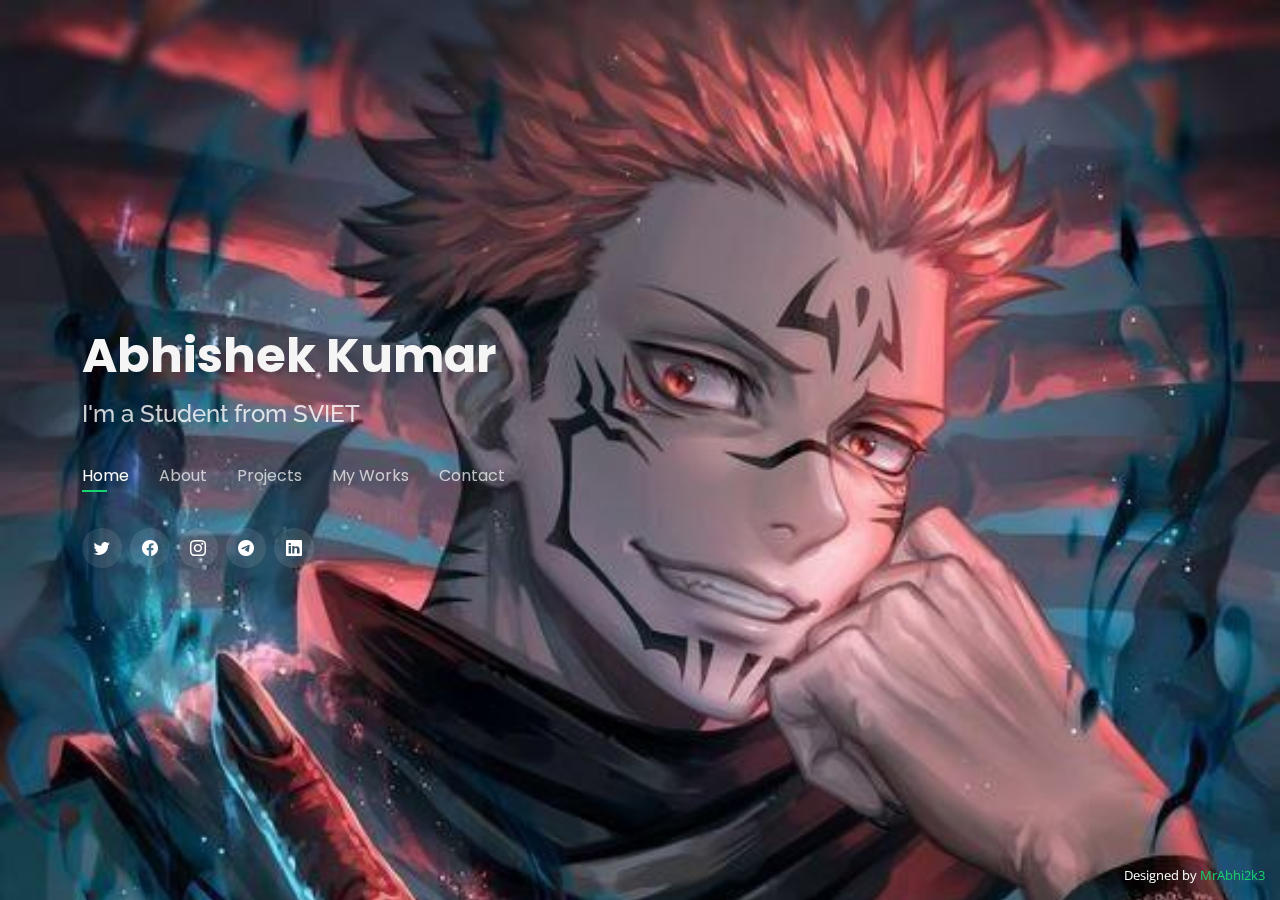
==== index.html @ 7f1c8b37 "Add files via upload" ====
<!DOCTYPE html>
<html lang="en">

<head>
  <meta charset="utf-8">
  <meta content="width=device-width, initial-scale=1.0" name="viewport">

  <title>Indiko Tech - MrAbhi2k3</title>
  <meta content="" name="description">
  <meta content="" name="keywords">

  <!-- Favicons -->
  <link href="assets/img/ak-profile.png" rel="icon">
  <link href="assets/img/gaming.jpg" rel="apple-touch-icon">

  <!-- Google Fonts -->
  <link href="https://fonts.googleapis.com/css?family=Open+Sans:300,300i,400,400i,600,600i,700,700i|Raleway:300,300i,400,400i,500,500i,600,600i,700,700i|Poppins:300,300i,400,400i,500,500i,600,600i,700,700i" rel="stylesheet">

  <!-- Vendor CSS Files -->
  <link href="assets/vendor/bootstrap/css/bootstrap.min.css" rel="stylesheet">
  <link href="assets/vendor/bootstrap-icons/bootstrap-icons.css" rel="stylesheet">
  <link href="assets/vendor/boxicons/css/boxicons.min.css" rel="stylesheet">
  <link href="assets/vendor/glightbox/css/glightbox.min.css" rel="stylesheet">
  <link href="assets/vendor/remixicon/remixicon.css" rel="stylesheet">
  <link href="assets/vendor/swiper/swiper-bundle.min.css" rel="stylesheet">

  <!-- Template Main CSS File -->
  <link href="assets/css/style.css" rel="stylesheet">
</head>

<body>

  <!-- ======= Header ======= -->
  <header id="header">
    <div class="container">

      <h1><a href="index.html">Abhishek Kumar</a></h1>
      <h2>I'm a Student<span></span> from SVIET</h2>

      <nav id="navbar" class="navbar">
        <ul>
          <li><a class="nav-link active" href="#header">Home</a></li>
          <li><a class="nav-link" href="#about">About</a></li>
          <li><a class="nav-link" href="#projects">Projects</a></li>
          <li><a class="nav-link" href="#portfolio">My Works</a></li>
          <li><a class="nav-link" href="#contact">Contact</a></li>
        </ul>
        <i class="bi bi-list mobile-nav-toggle"></i>
      </nav><!-- .navbar -->

      <div class="social-links">
        <a href="https://twitter.com/MrAbhi2k3" class="twitter"><i class="bi bi-twitter"></i></a>
        <a href="https://www.facebook.com/abhishek.modi.58173000/" class="facebook"><i class="bi bi-facebook"></i></a>
        <a href="https://instagram.com/MrAbhi2k3" class="instagram"><i class="bi bi-instagram"></i></a>
        <a href="https://telegram.com/MrAbhi2k3" class="telegram"><i class="bi bi-telegram"></i></a>
        <a href="https://linkedin.com/in/rAbhi2k3" class="linkedin"><i class="bi bi-linkedin"></i></a>
      </div>

    </div>
  </header><!-- End Header -->

  <!-- ======= About Section ======= -->
  <section id="about" class="about">
    <div class="about-me container">

      <div class="section-title">
        <h2>About</h2>
        <p>More About Me</p>
      </div>

      <div class="row">
        <div class="col-lg-4" data-aos="fade-right">
          <img src="assets/img/mrabhi.jpeg" class="img-fluid" alt="">
        </div>
        <div class="col-lg-8 pt-4 pt-lg-0 content" data-aos="fade-left">
          <h3>Web &amp; Designing</h3>
          <p class="fst-italic">
            As you can see my web-profile as my project I have completed and many more things I have to add in this Project.
          </p>
          <div class="row">
            <div class="col-lg-6">
              <ul>
                <li><i class="bi bi-chevron-right"></i> <strong>Birthday :</strong> <span>07th November 2003</span></li>
                <li><i class="bi bi-chevron-right"></i> <strong>Website :</strong> <span>https://www.devpy.in</span></li>
                <li><i class="bi bi-chevron-right"></i> <strong>Phone No. :</strong> <span>+918002 that's it</span></li>
                <li><i class="bi bi-chevron-right"></i> <strong>City :</strong> <span>Chandigarh, India</span></li>
              </ul>
            </div>
            <div class="col-lg-6">
              <ul>
                <li><i class="bi bi-chevron-right"></i> <strong>Age :</strong> <span>19</span></li>
                <li><i class="bi bi-chevron-right"></i> <strong>Degree [studying]:</strong> <span>B.Tech </span></li>
                <li><i class="bi bi-chevron-right"></i> <strong>Email ID:</strong> <span>modiavii66@gmail.com</span></li>
                <li><i class="bi bi-chevron-right"></i> <strong>Github :</strong> <span>@MrAbhi2k3</span></li>
              </ul>
            </div>
          </div>
          <p>
            I love Coding as my passion and I ❤ Guitar & Flute, Music and  to read Comics Anime/Stories/KDramas . If You Want to know me then there is nothing more about me. I am Just Alone in My Life and does things only for MySelf. 
          </p>
        </div>
      </div>

    </div><!-- End About Me -->

    <!-- ======= Counts ======= -->
    <div class="counts container">

      <div class="row">

        <div class="col-lg-3 col-md-6">
          <div class="count-box">
            <i class="bi bi-emoji-smile"></i>
            <span data-purecounter-start="0" data-purecounter-end="9" data-purecounter-duration="1" class="purecounter"></span>
            <p>Happy Moments</p>
          </div>
        </div>

        <div class="col-lg-3 col-md-6 mt-5 mt-md-0">
          <div class="count-box">
            <i class="bi bi-journal-richtext"></i>
            <span data-purecounter-start="0" data-purecounter-end="5" data-purecounter-duration="1" class="purecounter"></span>
            <p>Web Projects</p>
          </div>
        </div>

        <div class="col-lg-3 col-md-6 mt-5 mt-md-0">

          <div class="count-box">

            <i class="bi bi-headset"></i>
            <span data-purecounter-start="0" data-purecounter-end="7" data-purecounter-duration="1" class="purecounter"></span>
            <p>Listening Music</p>
          </div>
        </div>

        <div class="col-lg-3 col-md-6 mt-5 mt-lg-0">
          <div class="count-box">
            <i class="bi bi-award-fill"></i>
            <span data-purecounter-start="0" data-purecounter-end="4" data-purecounter-duration="1" class="purecounter"></span>
            <p>Awards & Achievements</p>
          </div>
        </div>

      </div>

    </div><!-- End Counts -->

    <!-- ======= Skills  ======= -->
    <div class="skills container">

      <div class="section-title">
        <h2>Skills</h2>
      </div>

      <div class="row skills-content">

        <div class="col-lg-6">

          <div class="progress">
            <span class="skill">HTML <i class="val">53%</i></span>
            <div class="progress-bar-wrap">
              <div class="progress-bar" role="progressbar" aria-valuenow="53" aria-valuemin="0" aria-valuemax="53"></div>
            </div>
          </div>

          <div class="progress">
            <span class="skill">CSS <i class="val">35%</i></span>
            <div class="progress-bar-wrap">
              <div class="progress-bar" role="progressbar" aria-valuenow="40" aria-valuemin="0" aria-valuemax="40"></div>
            </div>
          </div>

          <div class="progress">
            <span class="skill">JavaScript <i class="val">0.5%</i></span>
            <div class="progress-bar-wrap">
              <div class="progress-bar" role="progressbar" aria-valuenow="5" aria-valuemin="0" aria-valuemax="5"></div>
            </div>
          </div>

        </div>

        <div class="col-lg-6">

          <div class="progress">
            <span class="skill">Python <i class="val">10%</i></span>
            <div class="progress-bar-wrap">
              <div class="progress-bar" role="progressbar" aria-valuenow="8" aria-valuemin="0" aria-valuemax="8"></div>
            </div>
          </div>
        </div>

      </div>

    </div><!-- End Skills -->

    <!--======= Interests ======= -->
    
    <div class="interests container">

      <div class="section-title">
        <h2>Interests</h2>
      </div>

      <div class="row">
        <div class="col-lg-3 col-md-4">
          <div class="icon-box">
            <i class="ri-terminal-box-line" style="color: skyblue;"></i>
            <h3>Coding</h3>
          </div>
        </div>
        <div class="col-lg-3 col-md-4 mt-4 mt-md-0">
          <div class="icon-box">
            <i class=" ri-global-line" style="color: #11dbcf;"></i>
            <h3>Internet Surfing</h3>
          </div>
        </div>
        <div class="col-lg-3 col-md-4 mt-4 mt-md-0">
          <div class="icon-box">
            <i class=" ri-send-plane-fill" style="color: #5578ff;"></i>
            <h3>TeleGram Bots</h3>
          </div>
        </div>
        <div class="col-lg-3 col-md-4 mt-4 mt-lg-0">
          <div class="icon-box">
            <i class=" ri-html5-fill" style="color: #066ab2;"></i>
            <h3>Web-Design</h3>
          </div>
        </div>
        <div class="col-lg-3 col-md-4 mt-4">
          <div class="icon-box">
            <i class="bi bi-alipay" style="color: #47aeff;"></i>
            <h3>Learning Chinese & Korean</h3>
          </div>
        </div>
        <div class="col-lg-3 col-md-4 mt-4">
          <div class="icon-box">
            <i class="bi bi-github" style="color: rgb(215, 28, 193);"></i>
            <h3>Github</h3>
          </div>
        </div>
        <div class="col-lg-3 col-md-4 mt-4">
          <div class="icon-box">
            <i class="bi bi-book-fill" style="color: royalblue;"></i>
            <h3>Studying</h3>
          </div>
        </div>
        <div class="col-lg-3 col-md-4 mt-4">
          <div class="icon-box">
            <i class="bi bi-bootstrap" style="color: #2c0bb3;"></i>
            <h3>Bootstrap</h3>
          </div>
        </div>
      </div>

    </div>
    
    <!-- End Interests -->

    <!-- ======= Testimonials ======= -->
    <div class="testimonials container">

      <div class="section-title">
        <h2>Testimonials</h2>
      </div>

      <div class="testimonials-slider swiper" data-aos="fade-up" data-aos-delay="100">
        <div class="swiper-wrapper">

          <div class="swiper-slide">
            <div class="testimonial-item">
              <p>
                <i class="bx bxs-quote-alt-left quote-icon-left"></i>
                Proin iaculis purus consequat sem cure digni ssim donec porttitora entum suscipit rhoncus. Accusantium quam, ultricies eget id, aliquam eget nibh et. Maecen aliquam, risus at semper.
                <i class="bx bxs-quote-alt-right quote-icon-right"></i>
              </p>
              <img src="assets/img/testimonials/testimonials-1.jpg" class="testimonial-img" alt="">
              <h3>Saul Goodman</h3>
              <h4>Ceo &amp; Founder</h4>
            </div>
          </div><!-- End testimonial item -->

          <div class="swiper-slide">
            <div class="testimonial-item">
              <p>
                <i class="bx bxs-quote-alt-left quote-icon-left"></i>
                Export tempor illum tamen malis malis eram quae irure esse labore quem cillum quid cillum eram malis quorum velit fore eram velit sunt aliqua noster fugiat irure amet legam anim culpa.
                <i class="bx bxs-quote-alt-right quote-icon-right"></i>
              </p>
              <img src="assets/img/testimonials/testimonials-2.jpg" class="testimonial-img" alt="">
              <h3>Sara Wilsson</h3>
              <h4>Designer</h4>
            </div>
          </div><!-- End testimonial item -->

          <div class="swiper-slide">
            <div class="testimonial-item">
              <p>
                <i class="bx bxs-quote-alt-left quote-icon-left"></i>
                Enim nisi quem export duis labore cillum quae magna enim sint quorum nulla quem veniam duis minim tempor labore quem eram duis noster aute amet eram fore quis sint minim.
                <i class="bx bxs-quote-alt-right quote-icon-right"></i>
              </p>
              <img src="assets/img/testimonials/testimonials-3.jpg" class="testimonial-img" alt="">
              <h3>Jena Karlis</h3>
              <h4>Store Owner</h4>
            </div>
          </div><!-- End testimonial item -->

          <div class="swiper-slide">
            <div class="testimonial-item">
              <p>
                <i class="bx bxs-quote-alt-left quote-icon-left"></i>
                Fugiat enim eram quae cillum dolore dolor amet nulla culpa multos export minim fugiat minim velit minim dolor enim duis veniam ipsum anim magna sunt elit fore quem dolore labore illum veniam.
                <i class="bx bxs-quote-alt-right quote-icon-right"></i>
              </p>
              <img src="assets/img/testimonials/testimonials-4.jpg" class="testimonial-img" alt="">
              <h3>Matt Brandon</h3>
              <h4>Freelancer</h4>
            </div>
          </div><!-- End testimonial item -->

          <div class="swiper-slide">
            <div class="testimonial-item">
              <p>
                <i class="bx bxs-quote-alt-left quote-icon-left"></i>
                Quis quorum aliqua sint quem legam fore sunt eram irure aliqua veniam tempor noster veniam enim culpa labore duis sunt culpa nulla illum cillum fugiat legam esse veniam culpa fore nisi cillum quid.
                <i class="bx bxs-quote-alt-right quote-icon-right"></i>
              </p>
              <img src="assets/img/testimonials/testimonials-5.jpg" class="testimonial-img" alt="">
              <h3>John Larson</h3>
              <h4>Entrepreneur</h4>
            </div>
          </div><!-- End testimonial item -->

        </div>
        <div class="swiper-pagination"></div>
      </div>

      <div class="owl-carousel testimonials-carousel">

      </div>

    </div><!-- End Testimonials  -->

  </section><!-- End About Section -->

  <!-- ======= Resume Section ======= -->
  <section id="resume" class="resume">
    <div class="container">

      <div class="section-title">
        <h2>Resume</h2>
        <p>Check My Resume</p>
      </div>

      <div class="row">
        <div class="col-lg-6">
          <h3 class="resume-title">Sumary</h3>
          <div class="resume-item pb-0">
            <h4>Alice Barkley</h4>
            <p><em>Innovative and deadline-driven Graphic Designer with 3+ years of experience designing and developing user-centered digital/print marketing material from initial concept to final, polished deliverable.</em></p>
            <p>
            <ul>
              <li>Portland par 127,Orlando, FL</li>
              <li>(123) 456-7891</li>
              <li>alice.barkley@example.com</li>
            </ul>
            </p>
          </div>

          <h3 class="resume-title">Education</h3>
          <div class="resume-item">
            <h4>Master of Fine Arts &amp; Graphic Design</h4>
            <h5>2015 - 2016</h5>
            <p><em>Rochester Institute of Technology, Rochester, NY</em></p>
            <p>Qui deserunt veniam. Et sed aliquam labore tempore sed quisquam iusto autem sit. Ea vero voluptatum qui ut dignissimos deleniti nerada porti sand markend</p>
          </div>
          <div class="resume-item">
            <h4>Bachelor of Fine Arts &amp; Graphic Design</h4>
            <h5>2010 - 2014</h5>
            <p><em>Rochester Institute of Technology, Rochester, NY</em></p>
            <p>Quia nobis sequi est occaecati aut. Repudiandae et iusto quae reiciendis et quis Eius vel ratione eius unde vitae rerum voluptates asperiores voluptatem Earum molestiae consequatur neque etlon sader mart dila</p>
          </div>
        </div>
        <div class="col-lg-6">
          <h3 class="resume-title">Professional Experience</h3>
          <div class="resume-item">
            <h4>Senior graphic design specialist</h4>
            <h5>2019 - Present</h5>
            <p><em>Experion, New York, NY </em></p>
            <p>
            <ul>
              <li>Lead in the design, development, and implementation of the graphic, layout, and production communication materials</li>
              <li>Delegate tasks to the 7 members of the design team and provide counsel on all aspects of the project. </li>
              <li>Supervise the assessment of all graphic materials in order to ensure quality and accuracy of the design</li>
              <li>Oversee the efficient use of production project budgets ranging from $2,000 - $25,000</li>
            </ul>
            </p>
          </div>
          <div class="resume-item">
            <h4>Graphic design specialist</h4>
            <h5>2017 - 2018</h5>
            <p><em>Stepping Stone Advertising, New York, NY</em></p>
            <p>
            <ul>
              <li>Developed numerous marketing programs (logos, brochures,infographics, presentations, and advertisements).</li>
              <li>Managed up to 5 projects or tasks at a given time while under pressure</li>
              <li>Recommended and consulted with clients on the most appropriate graphic design</li>
              <li>Created 4+ design presentations and proposals a month for clients and account managers</li>
            </ul>
            </p>
          </div>
        </div>
      </div>

    </div>
  </section><!-- End Resume Section -->

  <!-- ======= Services Section ======= -->
  <section id="projects" class="services">
    <div class="container">

      <div class="section-title">
        <h2>Projects</h2>
        <p>My Project Work</p>
      </div>

      <div class="row">
        <div class="col-lg-4 col-md-6 d-flex align-items-stretch">
          <div class="icon-box">
            <div class="icon"><i class="bi bi-piggy-bank-fill"></i></div>
            <h4><a href="https://github.com/PredatorHackerzZ/Donate">Donate Bot</a></h4>
            <p>I have Created this donate bot for my Channel to redirect user to my paypal, UPI & Bitcoin</p>
          </div>
        </div>

        <div class="col-lg-4 col-md-6 d-flex align-items-stretch mt-4 mt-md-0">
          <div class="icon-box">
            <div class="icon"><i class="bx bx-bot"></i></div>
            <h4><a href="https://telegram.me/TeleRoidGroup">TeleGram Bots</a></h4>
            <p>Some Bots are Mine and some are open-source of other Pro-Devs & You can check it on My channel.</p>
          </div>
        </div>

        <div class="col-lg-4 col-md-6 d-flex align-items-stretch mt-4 mt-lg-0">
          <div class="icon-box">
            <div class="icon"><i class="bi bi-browser-edge"></i></div>
            <h4><a href="https://www.aaryanjitnagra.in">Web-Design</a></h4>
            <p>Some Demo Projects of Web-Design Based on Bootstrap and FrontEnd</p>
          </div>
        </div>

      </div>

    </div>
  </section><!-- End Services Section -->

  <!-- ======= Portfolio Section ======= -->
  <section id="portfolio" class="portfolio">
    <div class="container">

      <div class="section-title">
        <h2>Portfolio</h2>
        <p>My Works</p>
      </div>

      <div class="row">
        <div class="col-lg-12 d-flex justify-content-center">
          <ul id="portfolio-flters">
            <li data-filter="*" class="filter-active">All</li>
            <li data-filter=".filter-app">TeleGram Bot</li>
            <li data-filter=".filter-card">Entertainment Site</li>
            <li data-filter=".filter-web">Web-Design</li>
          </ul>
        </div>
      </div>

      <div class="row portfolio-container">

        <div class="col-lg-4 col-md-6 portfolio-item filter-app">
          <div class="portfolio-wrap">
            <img src="https://user-images.githubusercontent.com/77227205/235494233-6416bb90-d63c-4958-a382-348829c28132.jpg" class="img-fluid" alt="">
            <div class="portfolio-info">
              <h4>Bot 1</h4>
              <p>Donate Bot</p>
              <div class="portfolio-links">
                <a href="https://user-images.githubusercontent.com/77227205/235494233-6416bb90-d63c-4958-a382-348829c28132.jpg" data-gallery="portfolioGallery" class="portfolio-lightbox" title="Bot 1"><i class="bx bx-plus"></i></a>
                <a href="https://github.com/PredatorHackerzZ/Donate" data-gallery="portfolioDetailsGallery" data-glightbox="type: external" class="portfolio-details-lightbox" title="Portfolio Details"><i class="bx bx-link"></i></a>
              </div>
            </div>
          </div>
        </div>

        <div class="col-lg-4 col-md-6 portfolio-item filter-web">
          <div class="portfolio-wrap">
            <img src="https://user-images.githubusercontent.com/77227205/224524323-fc162f33-f63c-4a23-a014-e573925e13bd.png" class="img-fluid" alt="">
            <div class="portfolio-info">
              <h4>Web 1</h4>
              <p>Super 60 Website</p>
              <div class="portfolio-links">
                <a href="https://th.bing.com/th/id/OIP.x04npxU8rLgTLXi6ZQwv6gHaGw?pid=ImgDet&w=800&h=730&rs=1" data-gallery="portfolioGallery" class="portfolio-lightbox" title="Web 1"><i class="bx bx-plus"></i></a>
                <a href="https://www.Super60-devpy.in" data-gallery="portfolioDetailsGallery" data-glightbox="type: external" class="portfolio-details-lightbox" title="Portfolio Details"><i class="bx bx-link"></i></a>
              </div>
            </div>
          </div>
        </div>
<!-- 
        <div class="col-lg-4 col-md-6 portfolio-item filter-app">
          <div class="portfolio-wrap">
            <img src="https://user-images.githubusercontent.com/77227205/235494916-6ec742d3-6a29-4448-a25c-c40553bb0d8a.png" class="img-fluid" alt="">
            <div class="portfolio-info">
              <h4>Bot 2</h4>
              <p>Url Uploader</p>
              <div class="portfolio-links">
                <a href="https://user-images.githubusercontent.com/77227205/235494916-6ec742d3-6a29-4448-a25c-c40553bb0d8a.png" data-gallery="portfolioGallery" class="portfolio-lightbox" title="App 2"><i class="bx bx-plus"></i></a>
                <a href="https://telegram.me/UrlUpxBot" data-gallery="portfolioDetailsGallery" data-glightbox="type: external" class="portfolio-details-lightbox" title="Portfolio Details"><i class="bx bx-link"></i></a>
              </div>
            </div>
          </div>
        </div>
         -->
        <div class="col-lg-4 col-md-6 portfolio-item filter-web">
          <div class="portfolio-wrap">
            <img src="https://www.aaryanjitnagra.in/assets/images/portfolio-04.jpg" class="img-fluid" alt="">
            <div class="portfolio-info">
              <h4>Web 2</h4>
              <p>Web Portfolio</p>
              <div class="portfolio-links">
                <a href="https://www.aaryanjitnagra.in/assets/images/left-image.jpg" data-gallery="portfolioGallery" class="portfolio-lightbox" title="Web 2"><i class="bx bx-plus"></i></a>
                <a href="https://www.aaryanjitnagra.in" data-gallery="portfolioDetailsGallery" data-glightbox="type: external" class="portfolio-details-lightbox" title="Portfolio Details"><i class="bx bx-link"></i></a>
              </div>
            </div>
          </div>
        </div>

        <div class="col-lg-4 col-md-6 portfolio-item filter-app">
          <div class="portfolio-wrap">
            <img src="https://user-images.githubusercontent.com/77227205/235496657-886d95a9-9bf4-489b-b69a-88a0cc396cdb.png" class="img-fluid" alt="">
            <div class="portfolio-info">
              <h4>Bot 2</h4>
              <p>MultiSearch Bot</p>
              <div class="portfolio-links">
                <a href="https://user-images.githubusercontent.com/77227205/235496657-886d95a9-9bf4-489b-b69a-88a0cc396cdb.png" data-gallery="portfolioGallery" class="portfolio-lightbox" title="Bot 2"><i class="bx bx-plus"></i></a>
                <a href="https://github.com/PredatorHackerzZ/MultiSearchBot" data-gallery="portfolioDetailsGallery" data-glightbox="type: external" class="portfolio-details-lightbox" title="Portfolio Details"><i class="bx bx-link"></i></a>
              </div>
            </div>
          </div>
        </div>

        <div class="col-lg-4 col-md-6 portfolio-item filter-card">
          <div class="portfolio-wrap">
            <img src="https://user-images.githubusercontent.com/77227205/235498040-7ebf8c46-982f-410b-a571-76ec4ca765d2.png" class="img-fluid" alt="">
            <div class="portfolio-info">
              <h4>Site 1</h4>
              <p>KDramasFlix</p>
              <div class="portfolio-links">
                <a href="https://user-images.githubusercontent.com/77227205/235498040-7ebf8c46-982f-410b-a571-76ec4ca765d2.png" data-gallery="portfolioGallery" class="portfolio-lightbox" title="Site 1"><i class="bx bx-plus"></i></a>
                <a href="https://www.kdramasflix.devpy.in/" data-gallery="portfolioDetailsGallery" data-glightbox="type: external" class="portfolio-details-lightbox" title="Portfolio Details"><i class="bx bx-link"></i></a>
              </div>
            </div>
          </div>
        </div>

        <div class="col-lg-4 col-md-6 portfolio-item filter-card">
          <div class="portfolio-wrap">
            <img src="https://user-images.githubusercontent.com/77227205/235498652-a280e063-d4f3-4d32-87dc-775497f1766c.png" class="img-fluid" alt="">
            <div class="portfolio-info">
              <h4>Site 2</h4>
              <p>Movies Site</p>
              <div class="portfolio-links">
                <a href="https://user-images.githubusercontent.com/77227205/235498652-a280e063-d4f3-4d32-87dc-775497f1766c.png" data-gallery="portfolioGallery" class="portfolio-lightbox" title="Site 2"><i class="bx bx-plus"></i></a>
                <a href="https://www.singlemachi.devpy.in/" data-gallery="portfolioDetailsGallery" data-glightbox="type: external" class="portfolio-details-lightbox" title="Portfolio Details"><i class="bx bx-link"></i></a>
              </div>
            </div>
          </div>
        </div>

      </div>

    </div>
  </section>
  <!-- End Portfolio Section -->

  <!-- ======= Contact Section ======= -->
  <section id="contact" class="contact">
    <div class="container">

      <div class="section-title">
        <h2>Contact</h2>
        <p>Contact Me</p>
      </div>

      <div class="row mt-2">

        <div class="col-md-6 d-flex align-items-stretch">
          <div class="info-box">
            <i class="bx bx-map"></i>
            <h3>My Address</h3>
            <p>SVIET, Rajpura, Patiala 180601</p>
          </div>
        </div>

        <div class="col-md-6 mt-4 mt-md-0 d-flex align-items-stretch">
          <div class="info-box">
            <i class="bx bx-share-alt"></i>
            <h3>Social Profiles</h3>
            <div class="social-links">
              <a href="https://www.twitter.com/MrAbhi2k3" class="twitter"><i class="bi bi-twitter"></i></a>
              <a href="https://www.facebook.com/abhishek.modi.58173000/" class="facebook"><i class="bi bi-facebook"></i></a>
              <a href="https://www.instagram.com/MrAbhi2k3" class="instagram"><i class="bi bi-instagram"></i></a>
              <a href="https://telegram.com/MrAbhi2k3" class="telegram"><i class="bi bi-telegram"></i></a>
              <a href="https://www.linkedin.com/in/MrAbhi2k3" class="linkedin"><i class="bi bi-linkedin"></i></a>
            </div>
          </div>
        </div>

        <div class="col-md-6 mt-4 d-flex align-items-stretch">
          <div class="info-box">
            <i class="bx bx-envelope"></i>
            <h3>Email Me</h3>
            <p>modiavii66@gmail.com</p>
          </div>
        </div>
        <div class="col-md-6 mt-4 d-flex align-items-stretch">
          <div class="info-box">
            <i class="bx bx-phone-call"></i>
            <h3>Call Me</h3>
            <p>+91 800 26 that's IT</p>
          </div>
        </div>
      </div>

      <form action="forms/contact.php" method="post" role="form" class="php-email-form mt-4">
        <div class="row">
          <div class="col-md-6 form-group">
            <input type="text" name="name" class="form-control" id="name" placeholder="Your Name" required>
          </div>
          <div class="col-md-6 form-group mt-3 mt-md-0">
            <input type="email" class="form-control" name="email" id="email" placeholder="Your Email" required>
          </div>
        </div>
        <div class="form-group mt-3">
          <input type="text" class="form-control" name="subject" id="subject" placeholder="Subject" required>
        </div>
        <div class="form-group mt-3">
          <textarea class="form-control" name="message" rows="5" placeholder="Message" required></textarea>
        </div>
        <div class="my-3">
          <div class="loading">Loading</div>
          <div class="error-message"></div>
          <div class="sent-message">Your message has been sent. Thank you! 🙂</div>
        </div>
        <div class="text-center"><button type="submit">Send Message</button></div>
      </form>

    </div>
  </section>
  
  <!-- End Contact Section -->

  <div class="credits">
    <!-- All the links in the footer should remain intact. -->
    Designed by <a href="https://linkedin.com/in/MrAbhi2k3">MrAbhi2k3</a>
  </div>

  <!-- Vendor JS Files -->
  <script src="assets/vendor/purecounter/purecounter_vanilla.js"></script>
  <script src="assets/vendor/bootstrap/js/bootstrap.bundle.min.js"></script>
  <script src="assets/vendor/glightbox/js/glightbox.min.js"></script>
  <script src="assets/vendor/isotope-layout/isotope.pkgd.min.js"></script>
  <script src="assets/vendor/swiper/swiper-bundle.min.js"></script>
  <script src="assets/vendor/waypoints/noframework.waypoints.js"></script>
  <script src="assets/vendor/php-email-form/validate.js"></script>

  <!-- Template Main JS File -->
  <script src="assets/js/main.js"></script>

</body>

</html>
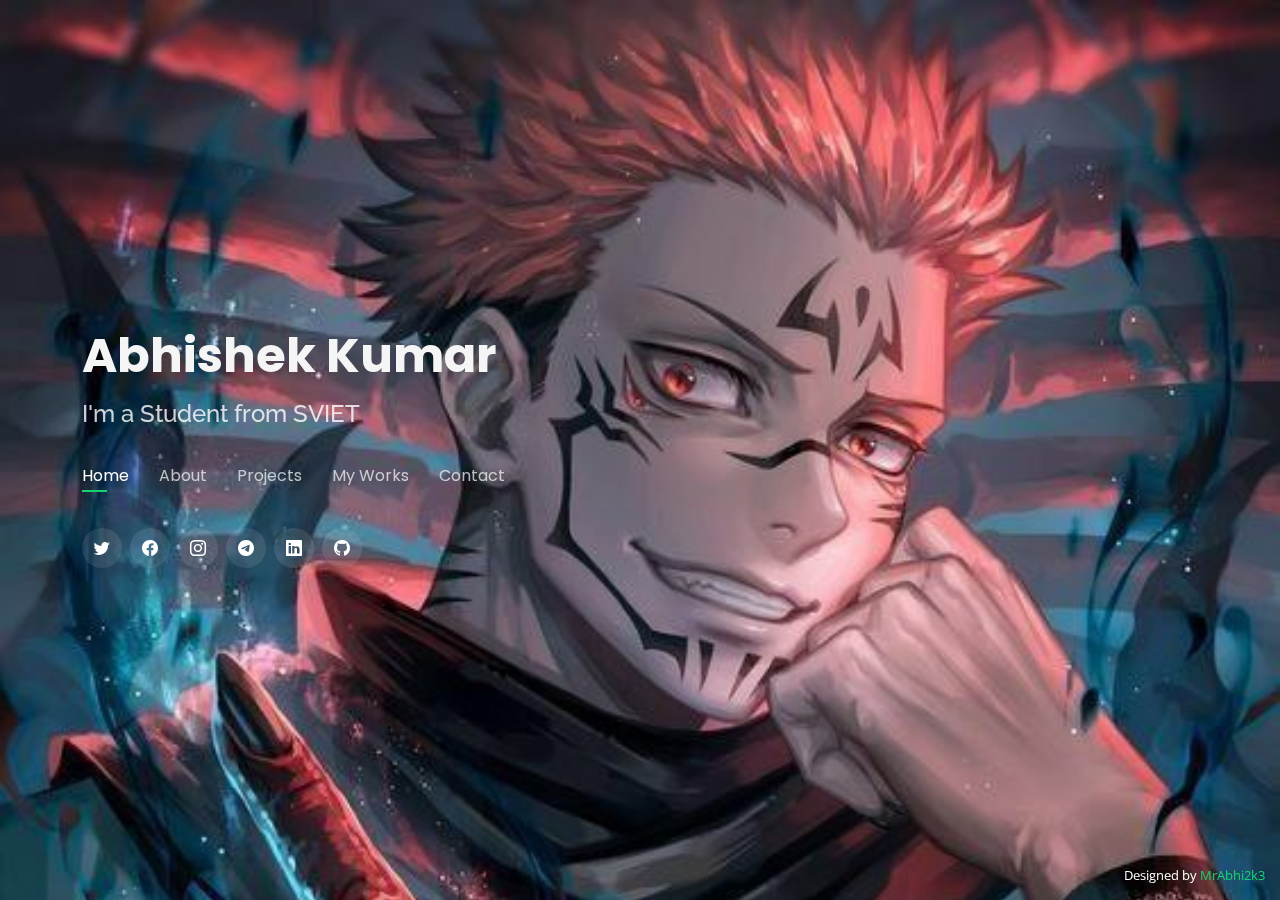
==== commit 4584a007: "Update index.html" ====
--- a/index.html
+++ b/index.html
@@ -53,7 +53,8 @@
         <a href="https://www.facebook.com/abhishek.modi.58173000/" class="facebook"><i class="bi bi-facebook"></i></a>
         <a href="https://instagram.com/MrAbhi2k3" class="instagram"><i class="bi bi-instagram"></i></a>
         <a href="https://telegram.com/MrAbhi2k3" class="telegram"><i class="bi bi-telegram"></i></a>
-        <a href="https://linkedin.com/in/rAbhi2k3" class="linkedin"><i class="bi bi-linkedin"></i></a>
+        <a href="https://linkedin.com/in/MrAbhi2k3" class="linkedin"><i class="bi bi-linkedin"></i></a>
+        <a href="https://github.com/MrAbhi2k3" class="github"><i class="bi bi-github"></i></a>
       </div>
 
     </div>
@@ -70,10 +71,10 @@
 
       <div class="row">
         <div class="col-lg-4" data-aos="fade-right">
-          <img src="assets/img/mrabhi.jpeg" class="img-fluid" alt="">
+          <img src="https://i.pinimg.com/originals/a0/5a/71/a05a7167ffd65ef7bfe948d8c96c09bc.jpg" class="img-fluid" alt="">
         </div>
         <div class="col-lg-8 pt-4 pt-lg-0 content" data-aos="fade-left">
-          <h3>Web &amp; Designing</h3>
+          <h3>@MrAbhi2k3</h3>
           <p class="fst-italic">
             As you can see my web-profile as my project I have completed and many more things I have to add in this Project.
           </p>
@@ -190,11 +191,22 @@
           </div>
         </div>
 
+        <div class="col-lg-6">
+
+          <div class="progress">
+            <span class="skill">C & C++ <i class="val">75%</i></span>
+            <div class="progress-bar-wrap">
+              <div class="progress-bar" role="progressbar" aria-valuenow="8" aria-valuemin="0" aria-valuemax="8"></div>
+            </div>
+          </div>
+        </div>
+
+        
       </div>
 
     </div><!-- End Skills -->
 
-    <!--======= Interests ======= -->
+    <!--======= Interests In Doing ======= -->
     
     <div class="interests container">
 
@@ -274,9 +286,9 @@
                 Proin iaculis purus consequat sem cure digni ssim donec porttitora entum suscipit rhoncus. Accusantium quam, ultricies eget id, aliquam eget nibh et. Maecen aliquam, risus at semper.
                 <i class="bx bxs-quote-alt-right quote-icon-right"></i>
               </p>
-              <img src="assets/img/testimonials/testimonials-1.jpg" class="testimonial-img" alt="">
-              <h3>Saul Goodman</h3>
-              <h4>Ceo &amp; Founder</h4>
+              <img src="assets/img/testimonials/testimonials-1.png" class="testimonial-img" alt="">
+              <h3>Abhishek </h3>
+              <h4>Student &amp; Reader</h4>
             </div>
           </div><!-- End testimonial item -->
 
@@ -287,9 +299,9 @@
                 Export tempor illum tamen malis malis eram quae irure esse labore quem cillum quid cillum eram malis quorum velit fore eram velit sunt aliqua noster fugiat irure amet legam anim culpa.
                 <i class="bx bxs-quote-alt-right quote-icon-right"></i>
               </p>
-              <img src="assets/img/testimonials/testimonials-2.jpg" class="testimonial-img" alt="">
-              <h3>Sara Wilsson</h3>
-              <h4>Designer</h4>
+              <img src="assets/img/testimonials/testimonials-2.jpeg" class="testimonial-img" alt="">
+              <h3>Remi Ayasaki</h3>
+              <h4>Student</h4>
             </div>
           </div><!-- End testimonial item -->
 
@@ -300,9 +312,9 @@
                 Enim nisi quem export duis labore cillum quae magna enim sint quorum nulla quem veniam duis minim tempor labore quem eram duis noster aute amet eram fore quis sint minim.
                 <i class="bx bxs-quote-alt-right quote-icon-right"></i>
               </p>
-              <img src="assets/img/testimonials/testimonials-3.jpg" class="testimonial-img" alt="">
-              <h3>Jena Karlis</h3>
-              <h4>Store Owner</h4>
+              <img src="assets/img/testimonials/testimonials-3.jpeg" class="testimonial-img" alt="">
+              <h3>Yugito Kusino</h3>
+              <h4>Student</h4>
             </div>
           </div><!-- End testimonial item -->
 
@@ -314,8 +326,8 @@
                 <i class="bx bxs-quote-alt-right quote-icon-right"></i>
               </p>
               <img src="assets/img/testimonials/testimonials-4.jpg" class="testimonial-img" alt="">
-              <h3>Matt Brandon</h3>
-              <h4>Freelancer</h4>
+              <h3>Terumi Izuki</h3>
+              <h4>Assistant Professional</h4>
             </div>
           </div><!-- End testimonial item -->
 
@@ -326,9 +338,9 @@
                 Quis quorum aliqua sint quem legam fore sunt eram irure aliqua veniam tempor noster veniam enim culpa labore duis sunt culpa nulla illum cillum fugiat legam esse veniam culpa fore nisi cillum quid.
                 <i class="bx bxs-quote-alt-right quote-icon-right"></i>
               </p>
-              <img src="assets/img/testimonials/testimonials-5.jpg" class="testimonial-img" alt="">
-              <h3>John Larson</h3>
-              <h4>Entrepreneur</h4>
+              <img src="https://wallpapercave.com/wp/wp7147182.jpg" class="testimonial-img" alt="">
+              <h3>Ji Eun Rakushumi</h3>
+              <h4>CEO/Head</h4>
             </div>
           </div><!-- End testimonial item -->
 
@@ -342,79 +354,8 @@
 
     </div><!-- End Testimonials  -->
 
-  </section><!-- End About Section -->
-
-  <!-- ======= Resume Section ======= -->
-  <section id="resume" class="resume">
-    <div class="container">
-
-      <div class="section-title">
-        <h2>Resume</h2>
-        <p>Check My Resume</p>
-      </div>
-
-      <div class="row">
-        <div class="col-lg-6">
-          <h3 class="resume-title">Sumary</h3>
-          <div class="resume-item pb-0">
-            <h4>Alice Barkley</h4>
-            <p><em>Innovative and deadline-driven Graphic Designer with 3+ years of experience designing and developing user-centered digital/print marketing material from initial concept to final, polished deliverable.</em></p>
-            <p>
-            <ul>
-              <li>Portland par 127,Orlando, FL</li>
-              <li>(123) 456-7891</li>
-              <li>alice.barkley@example.com</li>
-            </ul>
-            </p>
-          </div>
-
-          <h3 class="resume-title">Education</h3>
-          <div class="resume-item">
-            <h4>Master of Fine Arts &amp; Graphic Design</h4>
-            <h5>2015 - 2016</h5>
-            <p><em>Rochester Institute of Technology, Rochester, NY</em></p>
-            <p>Qui deserunt veniam. Et sed aliquam labore tempore sed quisquam iusto autem sit. Ea vero voluptatum qui ut dignissimos deleniti nerada porti sand markend</p>
-          </div>
-          <div class="resume-item">
-            <h4>Bachelor of Fine Arts &amp; Graphic Design</h4>
-            <h5>2010 - 2014</h5>
-            <p><em>Rochester Institute of Technology, Rochester, NY</em></p>
-            <p>Quia nobis sequi est occaecati aut. Repudiandae et iusto quae reiciendis et quis Eius vel ratione eius unde vitae rerum voluptates asperiores voluptatem Earum molestiae consequatur neque etlon sader mart dila</p>
-          </div>
-        </div>
-        <div class="col-lg-6">
-          <h3 class="resume-title">Professional Experience</h3>
-          <div class="resume-item">
-            <h4>Senior graphic design specialist</h4>
-            <h5>2019 - Present</h5>
-            <p><em>Experion, New York, NY </em></p>
-            <p>
-            <ul>
-              <li>Lead in the design, development, and implementation of the graphic, layout, and production communication materials</li>
-              <li>Delegate tasks to the 7 members of the design team and provide counsel on all aspects of the project. </li>
-              <li>Supervise the assessment of all graphic materials in order to ensure quality and accuracy of the design</li>
-              <li>Oversee the efficient use of production project budgets ranging from $2,000 - $25,000</li>
-            </ul>
-            </p>
-          </div>
-          <div class="resume-item">
-            <h4>Graphic design specialist</h4>
-            <h5>2017 - 2018</h5>
-            <p><em>Stepping Stone Advertising, New York, NY</em></p>
-            <p>
-            <ul>
-              <li>Developed numerous marketing programs (logos, brochures,infographics, presentations, and advertisements).</li>
-              <li>Managed up to 5 projects or tasks at a given time while under pressure</li>
-              <li>Recommended and consulted with clients on the most appropriate graphic design</li>
-              <li>Created 4+ design presentations and proposals a month for clients and account managers</li>
-            </ul>
-            </p>
-          </div>
-        </div>
-      </div>
-
-    </div>
-  </section><!-- End Resume Section -->
+  </section>
+  <!-- End About Section -->
 
   <!-- ======= Services Section ======= -->
   <section id="projects" class="services">
@@ -445,7 +386,7 @@
         <div class="col-lg-4 col-md-6 d-flex align-items-stretch mt-4 mt-lg-0">
           <div class="icon-box">
             <div class="icon"><i class="bi bi-browser-edge"></i></div>
-            <h4><a href="https://www.aaryanjitnagra.in">Web-Design</a></h4>
+            <h4><a href="https://www.devpy.in">Web-Design</a></h4>
             <p>Some Demo Projects of Web-Design Based on Bootstrap and FrontEnd</p>
           </div>
         </div>
@@ -625,7 +566,7 @@
           <div class="info-box">
             <i class="bx bx-phone-call"></i>
             <h3>Call Me</h3>
-            <p>+91 800 26 that's IT</p>
+            <p>+91 800 26 that's it</p>
           </div>
         </div>
       </div>
@@ -659,8 +600,8 @@
   <!-- End Contact Section -->
 
   <div class="credits">
-    <!-- All the links in the footer should remain intact. -->
-    Designed by <a href="https://linkedin.com/in/MrAbhi2k3">MrAbhi2k3</a>
+    <!-- All the links in the footer should remain intact to Bootstrap -->
+    Designed by <a href="https://github.com/PredatorHackerzZ">MrAbhi2k3</a>
   </div>
 
   <!-- Vendor JS Files -->
@@ -677,4 +618,4 @@
 
 </body>
 
-</html>+</html>
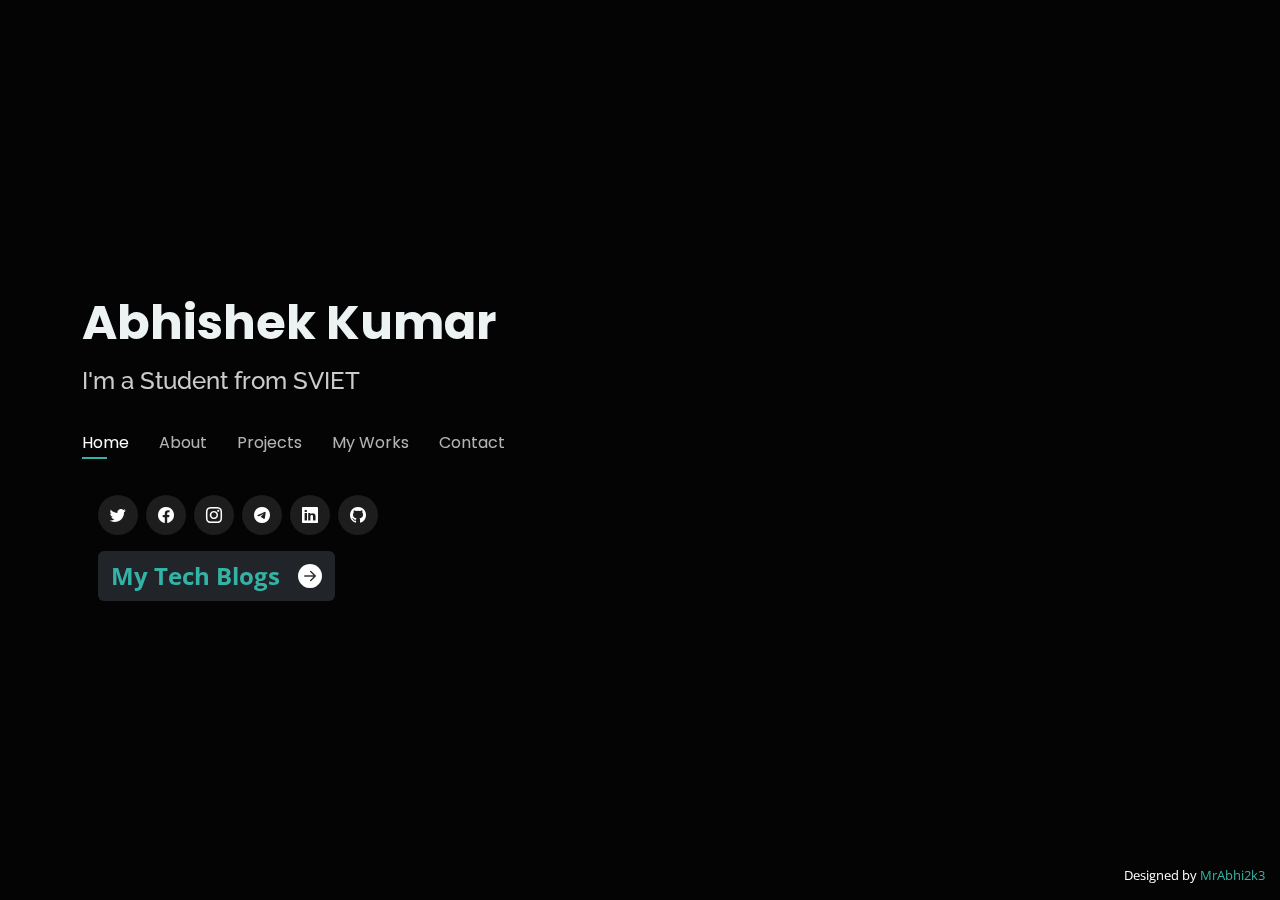
==== commit da6520c3: "Updating this code of adding Blogs Page to new Version" ====
--- a/index.html
+++ b/index.html
@@ -6,17 +6,14 @@
   <meta content="width=device-width, initial-scale=1.0" name="viewport">
 
   <title>Indiko Tech - MrAbhi2k3</title>
-  <meta content="" name="description">
-  <meta content="" name="keywords">
+  <meta content="" name="description" content="This is a website about amazing things.">
+  <meta content="" name="keywords" content="MrAbhi2k3, PredatorHackerzZ, Abhishek Kumar, Sviet, Abhishek, Abhi, TeleGram, @MrAbhi2k3 - Github, Instagram - MrAbhi2k3, Telegram Movies, github, Developer, Bot Developer">
 
   <!-- Favicons -->
   <link href="assets/img/ak-profile.png" rel="icon">
   <link href="assets/img/gaming.jpg" rel="apple-touch-icon">
-
-  <!-- Google Fonts -->
+  <link rel="stylesheet" href="https://cdn.jsdelivr.net/npm/bootstrap@4.0.0/dist/css/bootstrap.min.css" integrity="sha384-Gn5384xqQ1aoWXA+058RXPxPg6fy4IWvTNh0E263XmFcJlSAwiGgFAW/dAiS6JXm" crossorigin="anonymous">
   <link href="https://fonts.googleapis.com/css?family=Open+Sans:300,300i,400,400i,600,600i,700,700i|Raleway:300,300i,400,400i,500,500i,600,600i,700,700i|Poppins:300,300i,400,400i,500,500i,600,600i,700,700i" rel="stylesheet">
-
-  <!-- Vendor CSS Files -->
   <link href="assets/vendor/bootstrap/css/bootstrap.min.css" rel="stylesheet">
   <link href="assets/vendor/bootstrap-icons/bootstrap-icons.css" rel="stylesheet">
   <link href="assets/vendor/boxicons/css/boxicons.min.css" rel="stylesheet">
@@ -25,7 +22,7 @@
   <link href="assets/vendor/swiper/swiper-bundle.min.css" rel="stylesheet">
 
   <!-- Template Main CSS File -->
-  <link href="assets/css/style.css" rel="stylesheet">
+  <link href="css/style.css" rel="stylesheet">
 </head>
 
 <body>
@@ -46,19 +43,27 @@
           <li><a class="nav-link" href="#contact">Contact</a></li>
         </ul>
         <i class="bi bi-list mobile-nav-toggle"></i>
-      </nav><!-- .navbar -->
-
-      <div class="social-links">
+      </nav>
+
+      <div class="social-links ms-3">
         <a href="https://twitter.com/MrAbhi2k3" class="twitter"><i class="bi bi-twitter"></i></a>
         <a href="https://www.facebook.com/abhishek.modi.58173000/" class="facebook"><i class="bi bi-facebook"></i></a>
         <a href="https://instagram.com/MrAbhi2k3" class="instagram"><i class="bi bi-instagram"></i></a>
-        <a href="https://telegram.com/MrAbhi2k3" class="telegram"><i class="bi bi-telegram"></i></a>
+        <a href="https://telegram.me/MrAbhi2k3" class="telegram"><i class="bi bi-telegram"></i></a>
         <a href="https://linkedin.com/in/MrAbhi2k3" class="linkedin"><i class="bi bi-linkedin"></i></a>
         <a href="https://github.com/MrAbhi2k3" class="github"><i class="bi bi-github"></i></a>
       </div>
-
-    </div>
-  </header><!-- End Header -->
+      
+      <!-- Blog Button Here -->
+  <div class="btn-blog text-lg-left text-xl-left text mt-2 pt-2 mx-3 mx-lg-mt-2">
+    <button type="button" class="btn bg-dark bg-gradient-primary text-white fs-4 fw-bold"><a href="./my-assets/blogs.html">My Tech Blogs</a> &nbsp; <i class="bi bi-arrow-right-circle-fill"></i></button>
+  </div>
+  <!-- Blog Button Ended -->
+    </div>  
+
+</header>
+
+  <!-- End Header -->
 
   <!-- ======= About Section ======= -->
   <section id="about" class="about">
@@ -82,7 +87,7 @@
             <div class="col-lg-6">
               <ul>
                 <li><i class="bi bi-chevron-right"></i> <strong>Birthday :</strong> <span>07th November 2003</span></li>
-                <li><i class="bi bi-chevron-right"></i> <strong>Website :</strong> <span>https://www.devpy.in</span></li>
+                <li><i class="bi bi-chevron-right"></i> <strong>Website :</strong> <span>mrabhi2k3.me</span></li>
                 <li><i class="bi bi-chevron-right"></i> <strong>Phone No. :</strong> <span>+918002 that's it</span></li>
                 <li><i class="bi bi-chevron-right"></i> <strong>City :</strong> <span>Chandigarh, India</span></li>
               </ul>
@@ -550,6 +555,7 @@
               <a href="https://www.facebook.com/abhishek.modi.58173000/" class="facebook"><i class="bi bi-facebook"></i></a>
               <a href="https://www.instagram.com/MrAbhi2k3" class="instagram"><i class="bi bi-instagram"></i></a>
               <a href="https://telegram.com/MrAbhi2k3" class="telegram"><i class="bi bi-telegram"></i></a>
+              <a href="https://github.com/MrAbhi2k3" class="github"><i class="bi bi-github"></i></a>
               <a href="https://www.linkedin.com/in/MrAbhi2k3" class="linkedin"><i class="bi bi-linkedin"></i></a>
             </div>
           </div>
@@ -571,7 +577,7 @@
         </div>
       </div>
 
-      <form action="forms/contact.php" method="post" role="form" class="php-email-form mt-4">
+      <form action="forms/contact.js" onsubmit="sendMessage(event)" role="form" class="php-email-form mt-4">
         <div class="row">
           <div class="col-md-6 form-group">
             <input type="text" name="name" class="form-control" id="name" placeholder="Your Name" required>
@@ -581,15 +587,14 @@
           </div>
         </div>
         <div class="form-group mt-3">
-          <input type="text" class="form-control" name="subject" id="subject" placeholder="Subject" required>
+          <input type="text" class="form-control" name="username" id="subject" placeholder="Telegram Username without @" required>
         </div>
         <div class="form-group mt-3">
           <textarea class="form-control" name="message" rows="5" placeholder="Message" required></textarea>
         </div>
         <div class="my-3">
-          <div class="loading">Loading</div>
-          <div class="error-message"></div>
-          <div class="sent-message">Your message has been sent. Thank you! 🙂</div>
+          <div class="sent-message">Your message has been sent. He Will Contact You Soon! Thank you! 🙂</div>
+          <div class="error-message" style="display: none;"></div>
         </div>
         <div class="text-center"><button type="submit">Send Message</button></div>
       </form>
@@ -600,22 +605,21 @@
   <!-- End Contact Section -->
 
   <div class="credits">
-    <!-- All the links in the footer should remain intact to Bootstrap -->
-    Designed by <a href="https://github.com/PredatorHackerzZ">MrAbhi2k3</a>
+    Designed by <a href="https://github.com/MrAbhi2k3">MrAbhi2k3</a>
   </div>
 
   <!-- Vendor JS Files -->
+  <script src="https://ajax.googleapis.com/ajax/libs/jquery/3.5.1/jquery.min.js"></script>
   <script src="assets/vendor/purecounter/purecounter_vanilla.js"></script>
   <script src="assets/vendor/bootstrap/js/bootstrap.bundle.min.js"></script>
   <script src="assets/vendor/glightbox/js/glightbox.min.js"></script>
   <script src="assets/vendor/isotope-layout/isotope.pkgd.min.js"></script>
+  <script src="https://code.jquery.com/jquery-3.6.0.min.js"></script>
   <script src="assets/vendor/swiper/swiper-bundle.min.js"></script>
   <script src="assets/vendor/waypoints/noframework.waypoints.js"></script>
   <script src="assets/vendor/php-email-form/validate.js"></script>
-
-  <!-- Template Main JS File -->
-  <script src="assets/js/main.js"></script>
-
+  <script src="js/main.js"></script>
+  <script src="js/forms/contact.js"></script>
 </body>
 
 </html>
--- a/css/style.css
+++ b/css/style.css
@@ -0,0 +1,1153 @@
+/* ====Author :- @MrAbhi2k3 ==== */
+
+
+/*-----------  Body Styling General  --------------*/
+body {
+  font-family: "Open Sans", sans-serif;
+  background-color: #040404;
+  color: #fff;
+  position: relative;
+  background: transparent;
+}
+
+body::before {
+  content: "";
+  position: fixed;
+  background: #040404 url("../assets/img/pc-bg.png") top right no-repeat;
+  background-size: cover;
+  left: 0;
+  right: 0;
+  top: 0;
+  height: 100vh;
+  z-index: -1;
+}
+
+@media (min-width: 1024px) {
+  body::before {
+    background-attachment: fixed;
+  }
+}
+
+a {
+  color: #33B3A6;
+  text-decoration: none;
+}
+
+a:hover {
+  color: #35e888;
+  text-decoration: none;
+}
+
+h1,h2,h3,h4,h5,h6 {
+  font-family: "Raleway", sans-serif;
+}
+
+/* Header */
+#header {
+  transition: ease-in-out 0.3s;
+  position: relative;
+  height: 100vh;
+  display: flex;
+  align-items: center;
+  z-index: 997;
+  overflow-y: auto;
+}
+
+#header * {
+  transition: ease-in-out 0.3s;
+}
+
+#header h1 {
+  font-size: 48px;
+  margin: 0;
+  padding: 0;
+  line-height: 1;
+  font-weight: 700;
+  font-family: "Poppins", sans-serif;
+}
+
+#header h1 a {
+  color: #ecf3f2;
+  line-height: 1;
+  display: inline-block;
+}
+#header h1 a:hover{
+  color: #33B3A6;
+}
+
+#header h2 {
+  font-size: 24px;
+  margin-top: 20px;
+  color: rgba(255, 255, 255, 0.8);
+}
+
+#header h2 span {
+  color: #33B3A6;
+  border-bottom: 2px solid #33B3A6;
+  padding-bottom: 6px;
+}
+
+#header img {
+  padding: 0;
+  margin: 0;
+}
+
+#header .social-links {
+  margin-top: 40px;
+  display: flex;
+}
+
+#header .social-links a {
+  font-size: 16px;
+  display: flex;
+  justify-content: center;
+  align-items: center;
+  background: rgba(255, 255, 255, 0.1);
+  color: #fff;
+  line-height: 1;
+  margin-right: 8px;
+  border-radius: 50%;
+  width: 40px;
+  height: 40px;
+}
+
+#header .social-links a:hover {
+  background: #33B3A6;
+}
+
+@media (max-width: 992px) {
+  #header h1 {
+    font-size: 36px;
+  }
+
+  #header h2 {
+    font-size: 20px;
+    line-height: 30px;
+  }
+
+  #header .social-links {
+    margin-top: 15px;
+  }
+
+  #header .container {
+    display: flex;
+    flex-direction: column;
+    align-items: center;
+  }
+}
+
+/* Header Top */
+#header.header-top {
+  height: 80px;
+  position: fixed;
+  left: 0;
+  top: 0;
+  right: 0;
+  background: rgba(0, 0, 0, 0.9);
+}
+
+#header.header-top .social-links,
+#header.header-top h2 {
+  display: none;
+}
+
+#header.header-top h1 {
+  margin-right: auto;
+  font-size: 36px;
+}
+
+#header.header-top .container {
+  display: flex;
+  align-items: center;
+}
+
+#header.header-top .navbar {
+  margin: 0;
+}
+
+@media (max-width: 768px) {
+  #header.header-top {
+    height: 60px;
+  }
+
+  #header.header-top h1 {
+    font-size: 26px;
+  }
+}
+
+/* Navigation Menu */
+
+
+.navbar {
+  padding: 0;
+  margin-top: 35px;
+}
+
+.navbar ul {
+  margin: 0;
+  padding: 0;
+  display: flex;
+  list-style: none;
+  align-items: center;
+}
+
+.navbar li {
+  position: relative;
+}
+
+.navbar li+li {
+  margin-left: 30px;
+}
+
+.navbar a,
+.navbar a:focus {
+  display: flex;
+  align-items: center;
+  justify-content: space-between;
+  padding: 0;
+  font-family: "Poppins", sans-serif;
+  font-size: 16px;
+  font-weight: 400;
+  color: rgba(255, 255, 255, 0.7);
+  white-space: nowrap;
+  transition: 0.3s;
+}
+
+.navbar a i,
+.navbar a:focus i {
+  font-size: 12px;
+  line-height: 0;
+  margin-left: 5px;
+}
+
+.navbar a:before {
+  content: "";
+  position: absolute;
+  width: 0;
+  height: 2px;
+  bottom: -4px;
+  left: 0;
+  background-color: #33B3A6;
+  visibility: hidden;
+  width: 0px;
+  transition: all 0.3s ease-in-out 0s;
+}
+
+.navbar a:hover:before,
+.navbar li:hover>a:before,
+.navbar .active:before {
+  visibility: visible;
+  width: 25px;
+}
+
+.navbar a:hover,
+.navbar .active,
+.navbar .active:focus,
+.navbar li:hover>a {
+  color: #fff;
+}
+
+.mobile-nav-toggle {
+  color: #fff;
+  font-size: 28px;
+  cursor: pointer;
+  display: none;
+  line-height: 0;
+  transition: 0.5s;
+  position: fixed;
+  right: 15px;
+  top: 15px;
+}
+
+@media (max-width: 991px) {
+  .mobile-nav-toggle {
+    display: block;
+  }
+
+  .navbar ul {
+    display: none;
+  }
+}
+
+.navbar-mobile {
+  position: fixed;
+  overflow: hidden;
+  top: 0;
+  right: 0;
+  left: 0;
+  bottom: 0;
+  background: rgba(0, 0, 0, 0.9);
+  transition: 0.3s;
+  z-index: 999;
+  margin-top: 0;
+}
+
+.navbar-mobile .mobile-nav-toggle {
+  position: absolute;
+  top: 15px;
+  right: 15px;
+}
+
+.navbar-mobile ul {
+  display: block;
+  position: absolute;
+  top: 55px;
+  right: 15px;
+  bottom: 45px;
+  left: 15px;
+  padding: 10px 0;
+  overflow-y: auto;
+  transition: 0.3s;
+  border: 2px solid rgba(255, 255, 255, 0.2);
+}
+
+.navbar-mobile li {
+  padding: 12px 20px;
+}
+
+.navbar-mobile li+li {
+  margin: 0;
+}
+
+.navbar-mobile a,
+.navbar-mobile a:focus {
+  font-size: 16px;
+  position: relative;
+}
+
+/* Sections Genral*/
+
+section {
+  overflow: hidden;
+  position: absolute;
+  width: 100%;
+  top: 140px;
+  bottom: 100%;
+  opacity: 0;
+  transition: ease-in-out 0.4s;
+  z-index: 2;
+}
+
+section.section-show {
+  top: 100px;
+  bottom: auto;
+  opacity: 1;
+  padding-bottom: 45px;
+}
+
+section .container {
+  background: rgba(0, 0, 0, 0.9);
+  padding: 30px;
+}
+
+@media (max-width: 768px) {
+  section {
+    top: 120px;
+  }
+
+  section.section-show {
+    top: 80px;
+  }
+}
+
+.section-title h2 {
+  font-size: 14px;
+  font-weight: 500;
+  padding: 0;
+  line-height: 1px;
+  margin: 0 0 20px 0;
+  letter-spacing: 2px;
+  text-transform: uppercase;
+  color: #aaaaaa;
+  font-family: "Poppins", sans-serif;
+}
+
+.section-title h2::after {
+  content: "";
+  width: 120px;
+  height: 1px;
+  display: inline-block;
+  background: #33B3A6;
+  margin: 4px 10px;
+}
+
+.section-title p {
+  margin: 0;
+  margin: -15px 0 15px 0;
+  font-size: 36px;
+  font-weight: 700;
+  text-transform: uppercase;
+  font-family: "Poppins", sans-serif;
+  color: #fff;
+}
+
+/* About CSS*/
+.about-me .content h3 {
+  font-weight: 700;
+  font-size: 26px;
+  color: #33B3A6;
+}
+
+.about-me .content ul {
+  list-style: none;
+  padding: 0;
+}
+
+.about-me .content ul li {
+  margin-bottom: 20px;
+  display: flex;
+  align-items: center;
+}
+
+.about-me .content ul strong {
+  margin-right: 10px;
+}
+
+.about-me .content ul i {
+  font-size: 16px;
+  margin-right: 5px;
+  color: #33B3A6;
+  line-height: 0;
+}
+
+.about-me .content p:last-child {
+  margin-bottom: 0;
+}
+
+/* Counts Of the Page */
+.counts {
+  padding: 70px 0 60px;
+}
+
+.counts .count-box {
+  padding: 30px 30px 25px 30px;
+  width: 100%;
+  position: relative;
+  text-align: center;
+  background: rgba(255, 255, 255, 0.08);
+}
+
+.counts .count-box i {
+  position: absolute;
+  top: -25px;
+  left: 50%;
+  transform: translateX(-50%);
+  font-size: 24px;
+  background: rgba(255, 255, 255, 0.1);
+  padding: 12px;
+  color: #33B3A6;
+  border-radius: 50px;
+  line-height: 0;
+}
+
+.counts .count-box span {
+  font-size: 36px;
+  display: block;
+  font-weight: 600;
+  color: #fff;
+}
+
+.counts .count-box p {
+  padding: 0;
+  margin: 0;
+  font-family: "Raleway", sans-serif;
+  font-size: 14px;
+}
+
+/* Skills */
+
+.skills .progress {
+  height: 60px;
+  display: block;
+  background: none;
+  border-radius: 0;
+}
+
+.skills .progress .skill {
+  padding: 10px 0;
+  margin: 0;
+  text-transform: uppercase;
+  display: block;
+  font-weight: 600;
+  font-family: "Poppins", sans-serif;
+  color: #fff;
+}
+
+.skills .progress .skill .val {
+  float: right;
+  font-style: normal;
+}
+
+.skills .progress-bar-wrap {
+  background: rgba(255, 255, 255, 0.2);
+}
+
+.skills .progress-bar {
+  width: 1px;
+  height: 10px;
+  transition: 0.9s;
+  background-color: #33B3A6;
+}
+
+.interests .icon-box {
+  display: flex;
+  align-items: center;
+  padding: 20px;
+  background: rgba(255, 255, 255, 0.08);
+  transition: ease-in-out 0.3s;
+}
+
+.interests .icon-box i {
+  font-size: 32px;
+  padding-right: 10px;
+  line-height: 1;
+}
+
+.interests .icon-box h3 {
+  font-weight: 700;
+  margin: 0;
+  padding: 0;
+  line-height: 1;
+  font-size: 16px;
+  color: #fff;
+}
+
+.interests .icon-box:hover {
+  background: rgba(255, 255, 255, 0.12);
+}
+
+.testimonials .testimonials-carousel,
+.testimonials .testimonials-slider {
+  overflow: hidden;
+}
+
+.testimonials .testimonial-item {
+  box-sizing: content-box;
+  min-height: 320px;
+}
+
+.testimonials .testimonial-item .testimonial-img {
+  width: 90px;
+  border-radius: 50%;
+  margin: -40px 0 0 40px;
+  position: relative;
+  z-index: 2;
+  border: 6px solid rgba(255, 255, 255, 0.12);
+}
+
+.testimonials .testimonial-item h3 {
+  font-size: 18px;
+  font-weight: bold;
+  margin: 10px 0 5px 45px;
+  color: #fff;
+}
+
+.testimonials .testimonial-item h4 {
+  font-size: 14px;
+  color: #999;
+  margin: 0 0 0 45px;
+}
+
+.testimonials .testimonial-item .quote-icon-left,
+.testimonials .testimonial-item .quote-icon-right {
+  color: rgba(255, 255, 255, 0.25);
+  font-size: 26px;
+}
+
+.testimonials .testimonial-item .quote-icon-left {
+  display: inline-block;
+  left: -5px;
+  position: relative;
+}
+
+.testimonials .testimonial-item .quote-icon-right {
+  display: inline-block;
+  right: -5px;
+  position: relative;
+  top: 10px;
+}
+
+.testimonials .testimonial-item p {
+  font-style: italic;
+  margin: 0 15px 0 15px;
+  padding: 20px 20px 60px 20px;
+  background: rgba(255, 255, 255, 0.1);
+  position: relative;
+  border-radius: 6px;
+  position: relative;
+  z-index: 1;
+}
+
+.testimonials .swiper-pagination {
+  margin-top: 20px;
+  position: relative;
+}
+
+.testimonials .swiper-pagination .swiper-pagination-bullet {
+  width: 12px;
+  height: 12px;
+  opacity: 1;
+  background-color: rgba(255, 255, 255, 0.3);
+}
+
+.testimonials .swiper-pagination .swiper-pagination-bullet-active {
+  background-color: #33B3A6;
+}
+
+.resume .resume-title {
+  font-size: 26px;
+  font-weight: 700;
+  margin-top: 20px;
+  margin-bottom: 20px;
+  color: #fff;
+}
+
+.resume .resume-item {
+  padding: 0 0 20px 20px;
+  margin-top: -2px;
+  border-left: 2px solid rgba(255, 255, 255, 0.2);
+  position: relative;
+}
+
+.resume .resume-item h4 {
+  line-height: 18px;
+  font-size: 18px;
+  font-weight: 600;
+  text-transform: uppercase;
+  font-family: "Poppins", sans-serif;
+  color: #33B3A6;
+  margin-bottom: 10px;
+}
+
+.resume .resume-item h5 {
+  font-size: 16px;
+  background: rgba(255, 255, 255, 0.15);
+  padding: 5px 15px;
+  display: inline-block;
+  font-weight: 600;
+  margin-bottom: 10px;
+}
+
+.resume .resume-item ul {
+  padding-left: 20px;
+}
+
+.resume .resume-item ul li {
+  padding-bottom: 10px;
+}
+
+.resume .resume-item:last-child {
+  padding-bottom: 0;
+}
+
+.resume .resume-item::before {
+  content: "";
+  position: absolute;
+  width: 16px;
+  height: 16px;
+  border-radius: 50px;
+  left: -9px;
+  top: 0;
+  background: #33B3A6;
+  border: 2px solid #33B3A6;
+}
+
+.services .icon-box {
+  text-align: center;
+  background: rgba(204, 204, 204, 0.1);
+  padding: 80px 20px;
+  transition: all ease-in-out 0.3s;
+}
+
+.services .icon-box .icon {
+  margin: 0 auto;
+  width: 64px;
+  height: 64px;
+  background: #33B3A6;
+  border-radius: 5px;
+  transition: all 0.3s ease-out 0s;
+  display: flex;
+  align-items: center;
+  justify-content: center;
+  margin-bottom: 20px;
+  transform-style: preserve-3d;
+}
+
+.services .icon-box .icon i {
+  color: #fff;
+  font-size: 28px;
+}
+
+.services .icon-box .icon::before {
+  position: absolute;
+  content: "";
+  left: -8px;
+  top: -8px;
+  height: 100%;
+  width: 100%;
+  background: rgba(255, 255, 255, 0.15);
+  border-radius: 5px;
+  transition: all 0.3s ease-out 0s;
+  transform: translateZ(-1px);
+}
+
+.services .icon-box h4 {
+  font-weight: 700;
+  margin-bottom: 15px;
+  font-size: 24px;
+}
+
+.services .icon-box h4 a {
+  color: #fff;
+}
+
+.services .icon-box p {
+  line-height: 24px;
+  font-size: 14px;
+  margin-bottom: 0;
+}
+
+.services .icon-box:hover {
+  background: #33B3A6;
+  border-color: #33B3A6;
+}
+
+.services .icon-box:hover .icon {
+  background: #fff;
+}
+
+.services .icon-box:hover .icon i {
+  color: #33B3A6;
+}
+
+.services .icon-box:hover .icon::before {
+  background: #35e888;
+}
+
+.services .icon-box:hover h4 a,
+.services .icon-box:hover p {
+  color: #fff;
+}
+
+.portfolio .portfolio-item {
+  margin-bottom: 30px;
+}
+
+.portfolio #portfolio-flters {
+  padding: 0;
+  margin: 0 auto 15px auto;
+  list-style: none;
+  text-align: center;
+  border-radius: 50px;
+  padding: 2px 15px;
+}
+
+.portfolio #portfolio-flters li {
+  cursor: pointer;
+  display: inline-block;
+  padding: 8px 16px 10px 16px;
+  font-size: 14px;
+  font-weight: 600;
+  line-height: 1;
+  text-transform: uppercase;
+  color: #fff;
+  background: rgba(255, 255, 255, 0.1);
+  margin: 0 3px 10px 3px;
+  transition: all 0.3s ease-in-out;
+  border-radius: 4px;
+}
+
+.portfolio #portfolio-flters li:hover,
+.portfolio #portfolio-flters li.filter-active {
+  background: #33B3A6;
+}
+
+.portfolio #portfolio-flters li:last-child {
+  margin-right: 0;
+}
+
+.portfolio .portfolio-wrap {
+  transition: 0.3s;
+  position: relative;
+  overflow: hidden;
+  z-index: 1;
+  background: rgba(0, 0, 0, 0.6);
+}
+
+.portfolio .portfolio-wrap::before {
+  content: "";
+  background: rgba(0, 0, 0, 0.6);
+  position: absolute;
+  left: 30px;
+  right: 30px;
+  top: 30px;
+  bottom: 30px;
+  transition: all ease-in-out 0.3s;
+  z-index: 2;
+  opacity: 0;
+}
+
+.portfolio .portfolio-wrap .portfolio-info {
+  opacity: 0;
+  position: absolute;
+  top: 0;
+  left: 0;
+  right: 0;
+  bottom: 0;
+  text-align: center;
+  z-index: 3;
+  transition: all ease-in-out 0.3s;
+  display: flex;
+  flex-direction: column;
+  justify-content: center;
+  align-items: center;
+}
+
+.portfolio .portfolio-wrap .portfolio-info::before {
+  display: block;
+  content: "";
+  width: 48px;
+  height: 48px;
+  position: absolute;
+  top: 35px;
+  left: 35px;
+  border-top: 3px solid #fff;
+  border-left: 3px solid #fff;
+  transition: all 0.5s ease 0s;
+  z-index: 9994;
+}
+
+.portfolio .portfolio-wrap .portfolio-info::after {
+  display: block;
+  content: "";
+  width: 48px;
+  height: 48px;
+  position: absolute;
+  bottom: 35px;
+  right: 35px;
+  border-bottom: 3px solid #fff;
+  border-right: 3px solid #fff;
+  transition: all 0.5s ease 0s;
+  z-index: 9994;
+}
+
+.portfolio .portfolio-wrap .portfolio-info h4 {
+  font-size: 20px;
+  color: #fff;
+  font-weight: 600;
+}
+
+.portfolio .portfolio-wrap .portfolio-info p {
+  color: #ffffff;
+  font-size: 14px;
+  text-transform: uppercase;
+  padding: 0;
+  margin: 0;
+}
+
+.portfolio .portfolio-wrap .portfolio-links {
+  text-align: center;
+  z-index: 4;
+}
+
+.portfolio .portfolio-wrap .portfolio-links a {
+  color: #fff;
+  margin: 0 2px;
+  font-size: 28px;
+  display: inline-block;
+  transition: 0.3s;
+}
+
+.portfolio .portfolio-wrap .portfolio-links a:hover {
+  color: #63eda3;
+}
+
+.portfolio .portfolio-wrap:hover::before {
+  top: 0;
+  left: 0;
+  right: 0;
+  bottom: 0;
+  opacity: 1;
+}
+
+.portfolio .portfolio-wrap:hover .portfolio-info {
+  opacity: 1;
+}
+
+.portfolio .portfolio-wrap:hover .portfolio-info::before {
+  top: 15px;
+  left: 15px;
+}
+
+.portfolio .portfolio-wrap:hover .portfolio-info::after {
+  bottom: 15px;
+  right: 15px;
+}
+
+.portfolio-details {
+  padding-top: 40px;
+  background: rgba(0, 0, 0, 0.8);
+  position: fixed;
+  left: 0;
+  right: 0;
+  top: 0;
+  bottom: 0;
+  overflow-y: auto;
+}
+
+.portfolio-details .container {
+  padding-top: 20px;
+  padding-bottom: 40px;
+}
+
+.portfolio-details .portfolio-title {
+  font-size: 26px;
+  font-weight: 700;
+  margin-bottom: 20px;
+}
+
+.portfolio-details .portfolio-info {
+  padding-top: 45px;
+}
+
+.portfolio-details .portfolio-info h3 {
+  font-size: 22px;
+  font-weight: 400;
+  margin-bottom: 20px;
+}
+
+.portfolio-details .portfolio-info ul {
+  list-style: none;
+  padding: 0;
+  font-size: 15px;
+}
+
+.portfolio-details .portfolio-info ul li+li {
+  margin-top: 10px;
+}
+
+.portfolio-details .portfolio-info p {
+  font-size: 15px;
+  padding: 15px 0 0 0;
+}
+
+@media (max-width: 992px) {
+  .portfolio-details .portfolio-info {
+    padding-top: 20px;
+  }
+}
+
+.portfolio-details .swiper-pagination {
+  margin-top: 20px;
+  position: relative;
+}
+
+.portfolio-details .swiper-pagination .swiper-pagination-bullet {
+  width: 12px;
+  height: 12px;
+  opacity: 1;
+  background-color: rgba(255, 255, 255, 0.3);
+}
+
+.portfolio-details .swiper-pagination .swiper-pagination-bullet-active {
+  background-color: #33B3A6;
+}
+
+/* Contact Pages */
+.contact .info-box {
+  color: #444444;
+  padding: 20px;
+  width: 100%;
+  background: rgba(255, 255, 255, 0.08);
+}
+
+.contact .info-box i.bx {
+  font-size: 24px;
+  color: #33B3A6;
+  border-radius: 50%;
+  padding: 14px;
+  float: left;
+  background: rgba(255, 255, 255, 0.1);
+}
+
+.contact .info-box h3 {
+  font-size: 20px;
+  color: rgba(255, 255, 255, 0.5);
+  font-weight: 700;
+  margin: 10px 0 8px 68px;
+}
+
+.contact .info-box p {
+  padding: 0;
+  color: #fff;
+  line-height: 24px;
+  font-size: 14px;
+  margin: 0 0 0 68px;
+}
+
+.contact .info-box .social-links {
+  margin: 5px 0 0 68px;
+  display: flex;
+}
+
+.contact .info-box .social-links a {
+  font-size: 18px;
+  display: inline-block;
+  color: #fff;
+  line-height: 1;
+  margin-right: 12px;
+  transition: 0.3s;
+}
+
+.contact .info-box .social-links a:hover {
+  color: #33B3A6;
+}
+
+.contact .php-email-form {
+  padding: 30px;
+  background: rgba(255, 255, 255, 0.08);
+}
+
+.contact .php-email-form .error-message {
+  display: none;
+  background: rgba(255, 255, 255, 0.08);
+  background: #ed3c0d;
+  text-align: left;
+  padding: 15px;
+  font-weight: 600;
+}
+
+.contact .php-email-form .error-message br+br {
+  margin-top: 25px;
+}
+
+.contact .php-email-form .sent-message {
+  display: none;
+  background: rgba(255, 255, 255, 0.08);
+  background: #33B3A6;
+  text-align: center;
+  padding: 15px;
+  font-weight: 600;
+}
+
+.contact .php-email-form .loading {
+  display: none;
+  background: rgba(255, 255, 255, 0.08);
+  text-align: center;
+  padding: 15px;
+}
+
+.contact .php-email-form .loading:before {
+  content: "";
+  display: inline-block;
+  border-radius: 50%;
+  width: 24px;
+  height: 24px;
+  margin: 0 10px -6px 0;
+  border: 3px solid #33B3A6;
+  border-top-color: #eee;
+  -webkit-animation: animate-loading 1s linear infinite;
+  animation: animate-loading 1s linear infinite;
+}
+
+.contact .php-email-form input,
+.contact .php-email-form textarea {
+  border-radius: 0;
+  box-shadow: none;
+  font-size: 14px;
+  background: rgba(255, 255, 255, 0.08);
+  border: 0;
+  transition: 0.3s;
+  color: #fff;
+}
+
+.contact .php-email-form input:focus,
+.contact .php-email-form textarea:focus {
+  background-color: rgba(255, 255, 255, 0.11);
+}
+
+.contact .php-email-form input::-moz-placeholder,
+.contact .php-email-form textarea::-moz-placeholder {
+  color: rgba(255, 255, 255, 0.3);
+  opacity: 1;
+}
+
+.contact .php-email-form input::placeholder,
+.contact .php-email-form textarea::placeholder {
+  color: rgba(255, 255, 255, 0.3);
+  opacity: 1;
+}
+
+.contact .php-email-form input {
+  padding: 10px 15px;
+}
+
+.contact .php-email-form textarea {
+  padding: 12px 15px;
+}
+
+.contact .php-email-form button[type=submit] {
+  background: #33B3A6;
+  border: 0;
+  padding: 10px 30px;
+  color: #fff;
+  transition: 0.4s;
+  border-radius: 4px;
+}
+
+.contact .php-email-form button[type=submit]:hover {
+  background: #15bb62;
+}
+
+@-webkit-keyframes animate-loading {
+  0% {
+    transform: rotate(0deg);
+  }
+
+  100% {
+    transform: rotate(360deg);
+  }
+}
+
+@keyframes animate-loading {
+  0% {
+    transform: rotate(0deg);
+  }
+
+  100% {
+    transform: rotate(360deg);
+  }
+}
+
+.credits {
+  position: fixed;
+  right: 0;
+  left: 0;
+  bottom: 0;
+  padding: 15px;
+  text-align: right;
+  font-size: 13px;
+  color: #fff;
+  z-index: 999999;
+}
+
+@media (max-width: 992px) {
+  .credits {
+    text-align: center;
+    padding: 10px;
+    background: rgba(0, 0, 0, 0.8);
+  }
+}
+
+.credits a {
+  color: #33B3A6;
+  transition: 0.3s;
+}
+
+.credits a:hover {
+  color: #fff;
+}
+
+.btn-blog button:hover{
+  background-color: #33B3A6;
+}